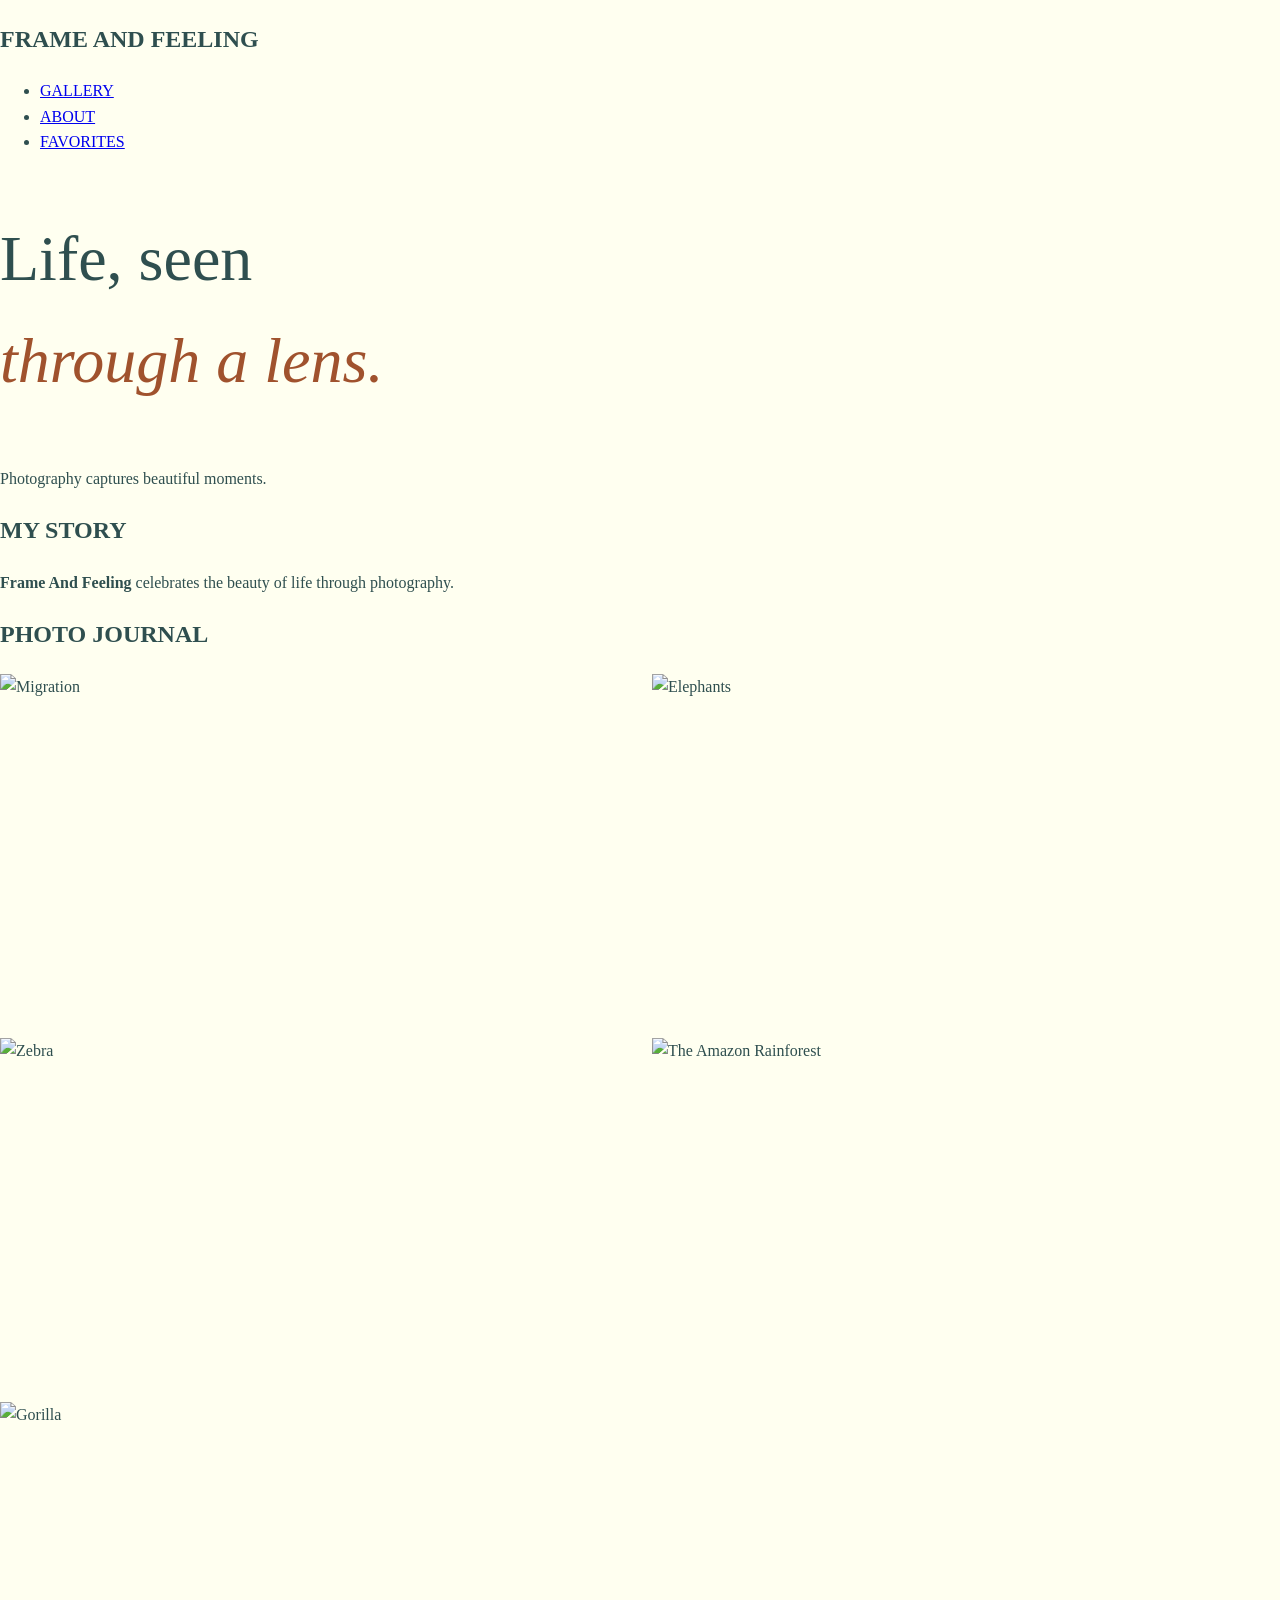
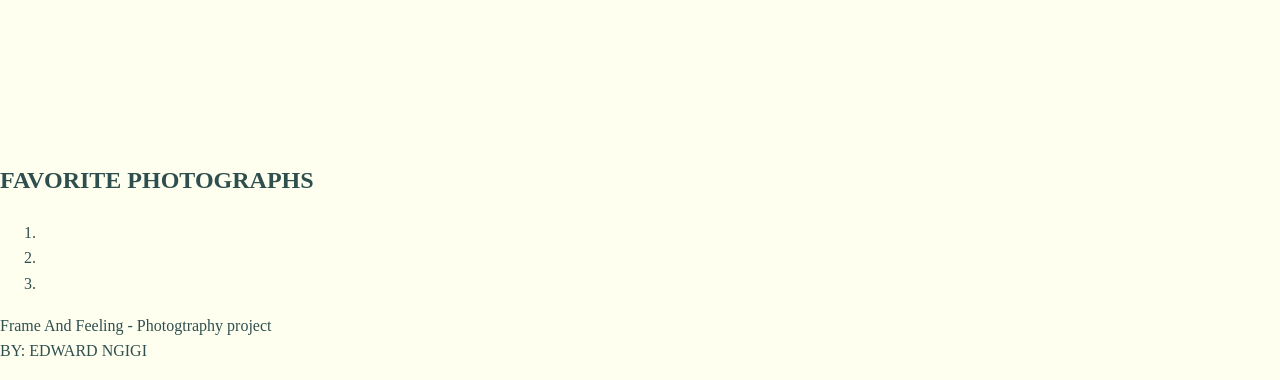
==== week2-project/project.html @ 64cc30cb "adding my initial project setup files" ====
<!DOCTYPE html>
<html lang="en">
    <meta charset="UTF-8">
    <meta name="viewport" content="width=device-width,initial-scale=1.0">
    <link rel="stylesheet" href="project.css">

    <title>FRAME AND FEELING</title>

    <body>
        <header>
            <h2>FRAME AND FEELING</h2>
            <nav>
                <ul>
                    <li><a href="#gallery">GALLERY</a></li>
                    <li><a href="#about">ABOUT</a></li>
                    <li><a href="#favorites">FAVORITES</a></li>
                </ul>
            </nav>
        </header>

        <section class="one">
            <h1>Life, seen <br><em>through a lens.</em></h1>
            <p>Photography captures beautiful moments.</p>
        </section>

        <section id="about">
            <h2>MY STORY</h2>
            <p>
                <strong>Frame And Feeling</strong> celebrates the beauty of life through photography.
            </p>
        </section>

        <section id="gallery">
            <h2>PHOTO JOURNAL</h2>
            <div class="photo-grid">
                <img src="https://encrypted-tbn0.gstatic.com/images?q=tbn:ANd9GcRO-gQBKg00QE_pHTffsSneb7nULGT9MW9_RUryJIv_Gg&s=10" alt="Migration">
                <img src="https://encrypted-tbn0.gstatic.com/images?q=tbn:ANd9GcThN-NtGv8rjG2hvRBD29m7c6YI3yWa021xCoofEt1PRA&s=10" alt="Elephants">
                <img src="https://encrypted-tbn0.gstatic.com/images?q=tbn:ANd9GcTqRTpaFwoMbsT8s5eqzEHhBzFscwArTs_nGAx2B0tJrg&s=10" alt="Zebra">
                <img src="https://encrypted-tbn0.gstatic.com/images?q=tbn:ANd9GcTKm0tXHxXUCVVWKkf2R_f1MFBhwjNM5Dvz3RIkQT1yUQ&s=10" alt="The Amazon Rainforest">
                <img src="https://encrypted-tbn0.gstatic.com/images?q=tbn:ANd9GcQZqzTgfyeBjHmPIy29_Tj_pGW0SV-Vub0tNNOImDIv7w&s=10" alt="Gorilla">
            </div>
        </section>

        <section id="favorites">
            <h2>FAVORITE PHOTOGRAPHS</h2>
            <ol>
                <li></li>
                <li></li>
                <li></li>
            </ol>
        </section>

        <footer>
            <p>Frame And Feeling - Photogtraphy project <br>BY: EDWARD NGIGI</p>
        </footer>
    </body>
</html>
---- week2-project/project.css ----
:root{
    --ink: darkslategray;
    --paper: ivory;
    --soft-paper: linen;
    --accent: sienna;
    --muted: slategray;
    --line: tan;
}
body{
    margin: 0;
    background-color: ivory;
    color: darkslategray;
    font-family: Georgia, 'Times New Roman', Times, serif;
    line-height: 1.6;
}
.site-header{
    display: flex;
    justify-content: space-between;
    align-items: center;
    padding: 1.4rem 8%;
    border-bottom: 1px solid tan;
}
h1{
    font-size: 4rem;
    font-weight: normal;
}
h1 em{
    color: sienna;
    font-style: italic;
}
.photo-grid{
    display: grid;
    grid-template-columns: repeat(2,1fr);
    gap: 1.5rem;
}
.photo-grid img{
    width: 100%;
    height: 340px;
    object-fit: cover;
}
a:hover{
    color: sienna;
}
@media (max-width: 760px){
    .photo-grid{
        grid-template-columns: 1fr;
    }
}
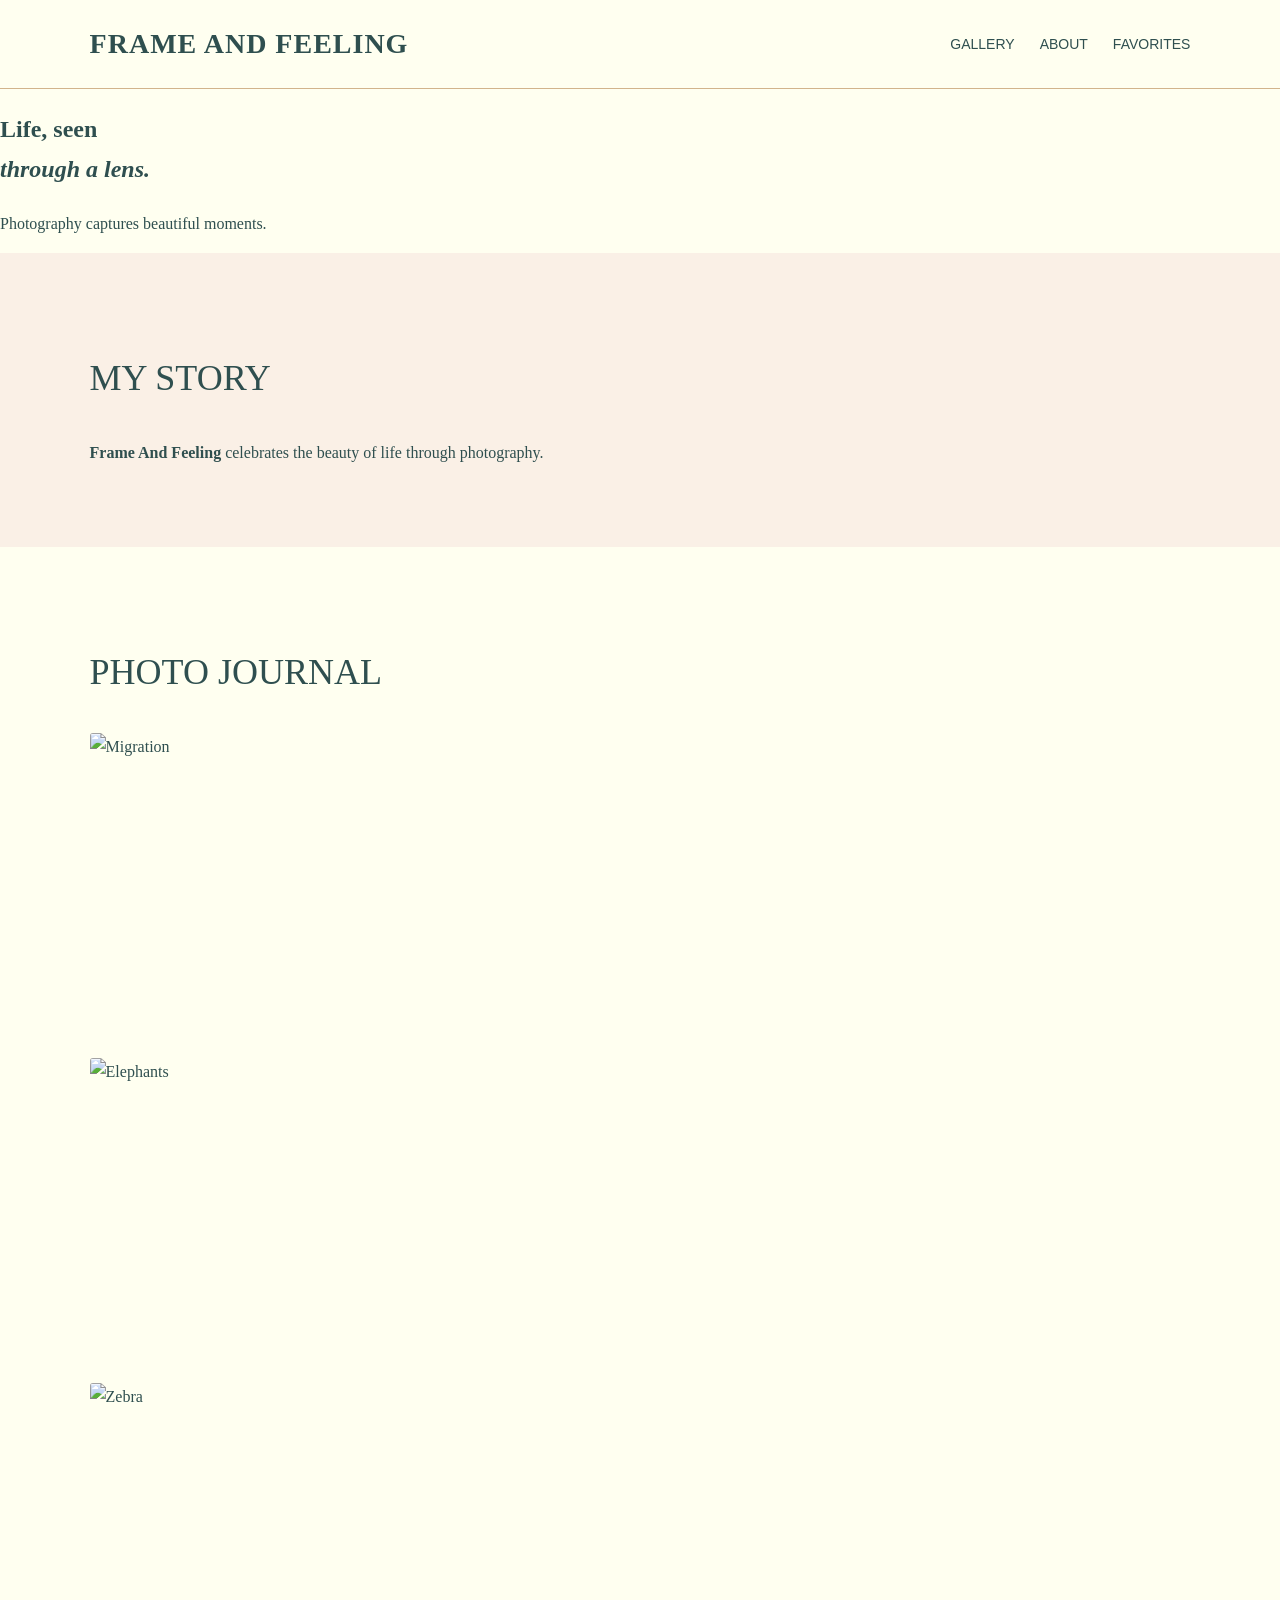
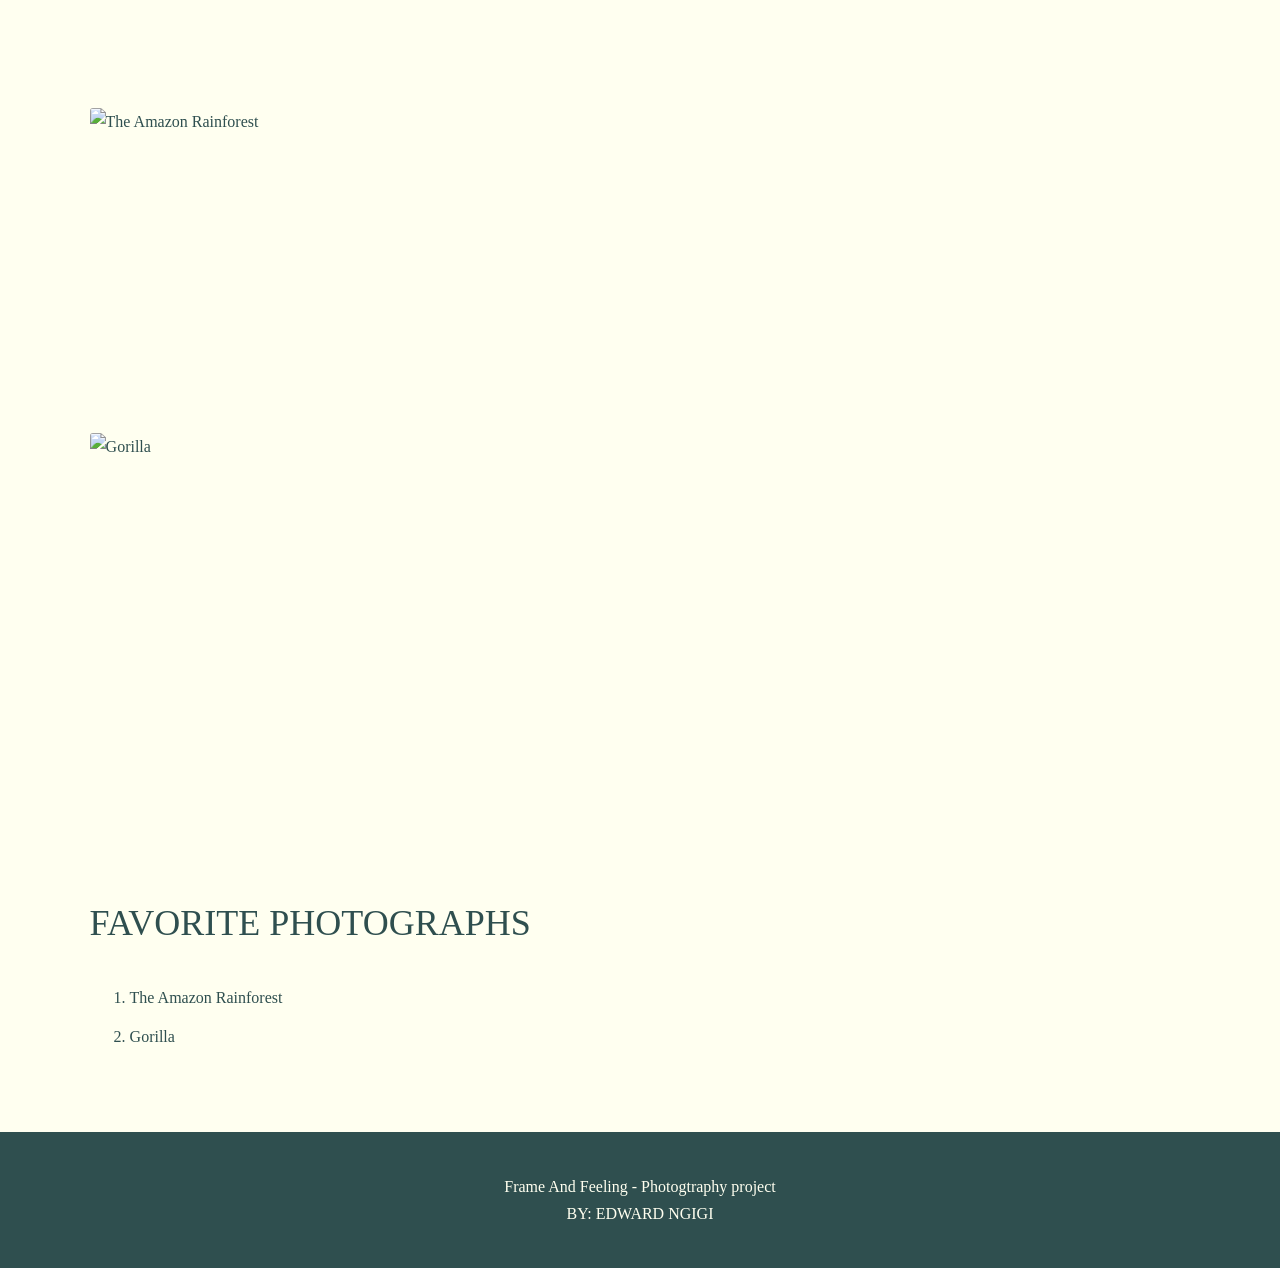
==== commit 6db04817: "made new css changes" ====
--- a/week2-project/project.html
+++ b/week2-project/project.html
@@ -2,9 +2,10 @@
 <html lang="en">
     <meta charset="UTF-8">
     <meta name="viewport" content="width=device-width,initial-scale=1.0">
+    
+    <title>FRAME AND FEELING</title>
+
     <link rel="stylesheet" href="project.css">
-
-    <title>FRAME AND FEELING</title>
 
     <body>
         <header>
@@ -44,9 +45,8 @@
         <section id="favorites">
             <h2>FAVORITE PHOTOGRAPHS</h2>
             <ol>
-                <li></li>
-                <li></li>
-                <li></li>
+                <li>The Amazon Rainforest</li>
+                <li>Gorilla</li>
             </ol>
         </section>
 
--- a/week2-project/project.css
+++ b/week2-project/project.css
@@ -1,48 +1,135 @@
-:root{
-    --ink: darkslategray;
-    --paper: ivory;
-    --soft-paper: linen;
-    --accent: sienna;
-    --muted: slategray;
-    --line: tan;
+*{
+    box-sizing: border-box;
+}
+html{
+    scroll-behavior: smooth;
 }
 body{
     margin: 0;
     background-color: ivory;
     color: darkslategray;
     font-family: Georgia, 'Times New Roman', Times, serif;
-    line-height: 1.6;
+    line-height: 1.7;
 }
-.site-header{
+header{
     display: flex;
     justify-content: space-between;
     align-items: center;
-    padding: 1.4rem 8%;
+    padding: 20px 7%;
     border-bottom: 1px solid tan;
 }
-h1{
-    font-size: 4rem;
+header h2{
+    margin: 0;
+    font-size: 28px;
+    letter-spacing: 1px;
+}
+nav ul{
+    display: flex;
+    gap: 25px;
+    margin: 0;
+    padding: 0;
+    list-style: none;
+}
+nav a{
+    color: darkslategray;
+    text-decoration: none;
+    font-family: Arial, sans-serif;
+    font-size: 14px;
+}
+nav a:hover{
+    color: sienna;
+}
+.hero h1{
+    font-weight: normal;
+    max-width: 650px;
+    margin: 0 0 20px;
+    font-size: clamp(42px, 6vw, 76px);
+    line-height: 1.1;
+}
+.hero h1 em{
+    color: burlywood;
+    font-style: italic;
+}
+.hero p{
+    max-width: 450px;
+    font-size: 18px;
+}
+.button{
+    display: inline-block;
+    margin-top: 15px;
+    padding: 12px, 22px;
+    background-color: sienna;
+    color: white;
+    text-decoration: none;
+}
+.button:hover{
+    background-color: peru;
+}
+#about, #gallery, #favorites{
+    padding: 65px 7%;
+}
+#about{
+    background-color: linen;
+}
+#about h2, #gallery h2, #favorites h2{
+    font-size: 36px;
     font-weight: normal;
 }
-h1 em{
-    color: sienna;
-    font-style: italic;
+#about p{
+    max-width: 650px;
 }
 .photo-grid{
     display: grid;
-    grid-template-columns: repeat(2,1fr);
-    gap: 1.5rem;
+    grid-template-columns: repeat(2) minmax(0, 1fr);
+    gap: 25px;
 }
 .photo-grid img{
+    display: block;
     width: 100%;
-    height: 340px;
+    height: 300px;
     object-fit: cover;
+    border-radius: 3px;
+}
+.photo-grid img:hover{
+    opacity: 0.85;
+}
+#fovorites{
+    background-color: linen;
+}
+#favorites li{
+    margin-bottom: 12px;
+}
+footer{
+    padding: 25px;
+    background-color: darkslategray;
+    color: ivory;
+    text-align: center;
 }
 a:hover{
     color: sienna;
 }
-@media (max-width: 760px){
+
+/*Did some research, so this is for the Mobile phone Layout*/
+@media (max-width: 700px){
     .photo-grid{
         grid-template-columns: 1fr;
     }
+    .photo-grid img{
+        height: 250px;
+    }
+    header{
+        align-items: flex-start;
+        flex-direction: column;
+        gap: 15px;
+    }
+    nav ul{
+        flex-wrap: wrap;
+        gap: 15px;
+    }
+    .hero{
+        padding: 70px 7%;
+    }
+    #about, #gallery, #favorites{
+        padding: 40px 7%;
+    }
 }
